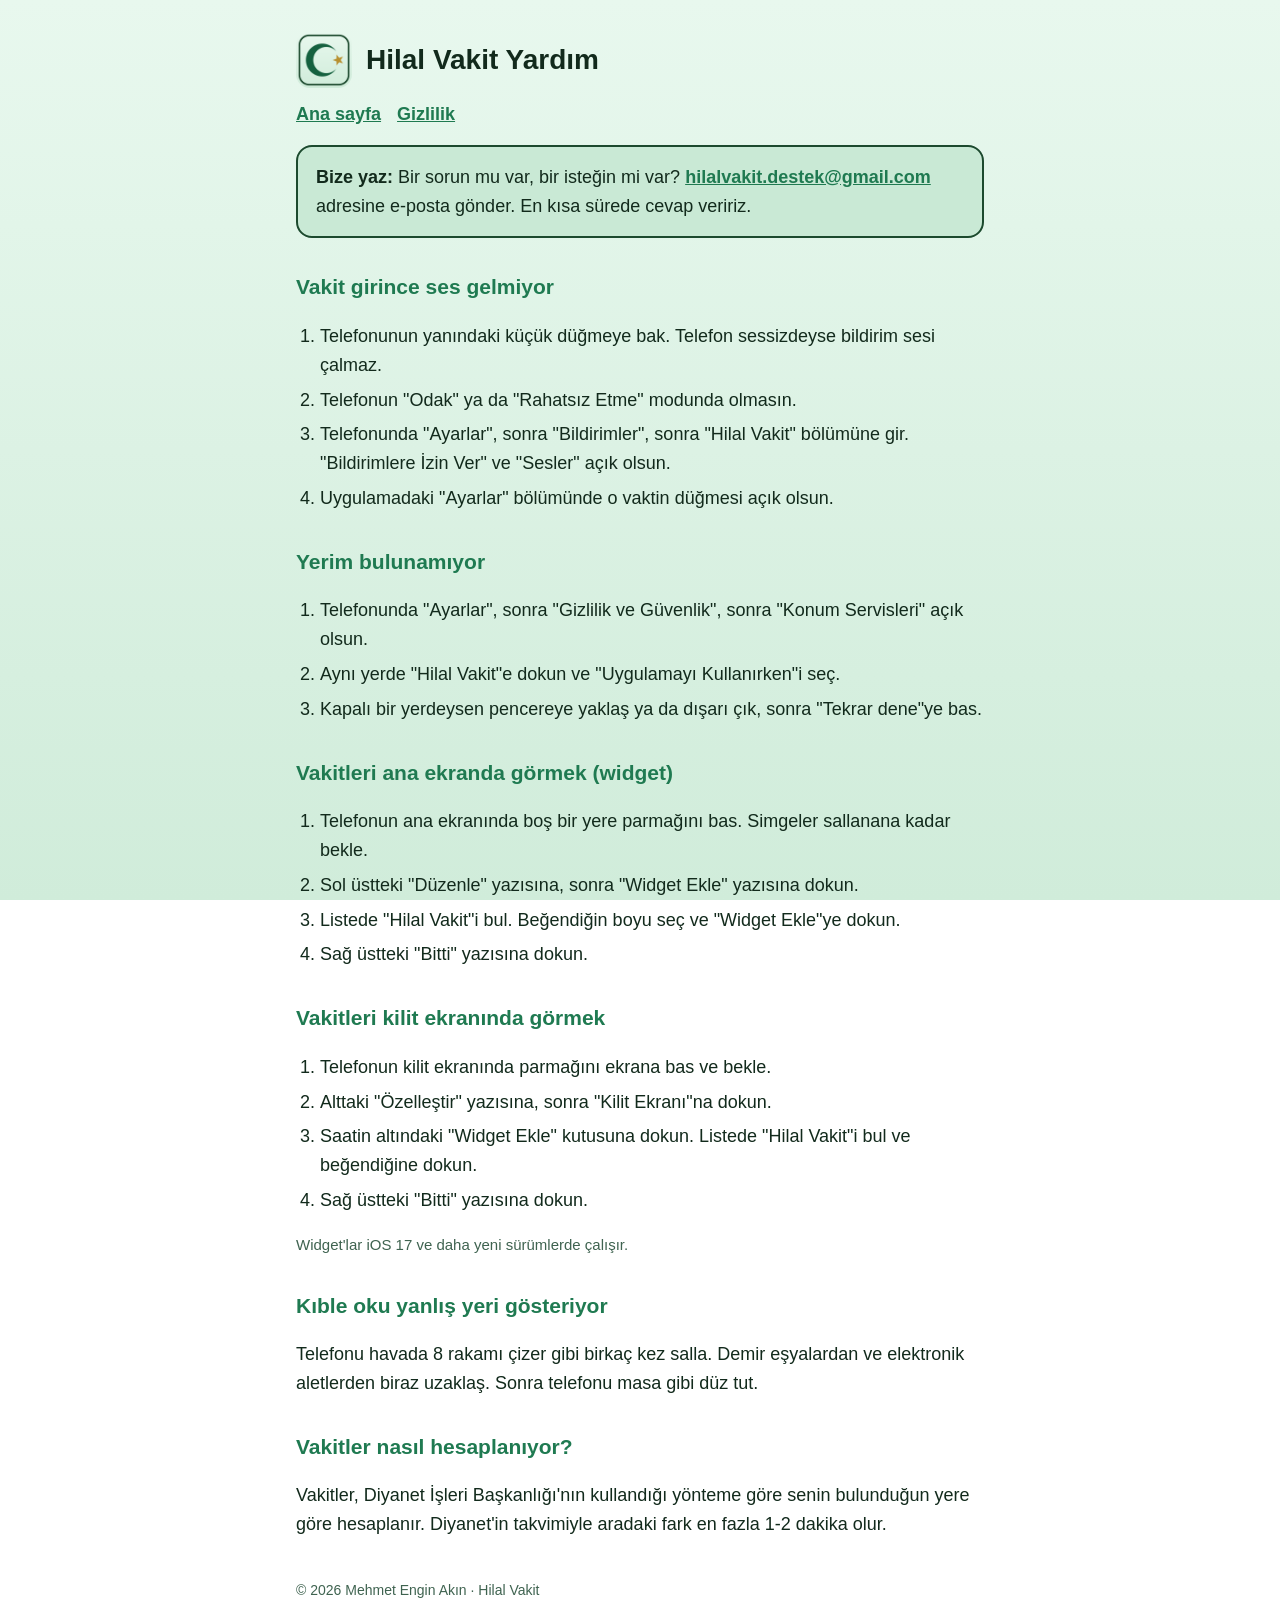
==== destek.html @ ad92a2e3 "Hilal Vakit gizlilik ve yardım sayfaları Co-Authored-By: Claude Opus 5.5 <noreply@anthropic.com>" ====
<!doctype html>
<html lang="tr">
<head>
<meta charset="utf-8">
<meta name="viewport" content="width=device-width,initial-scale=1">
<title>Yardım — Hilal Vakit</title>
<link rel="stylesheet" href="style.css">
</head>
<body>
<main>
<header><img src="icon.png" alt=""><h1>Hilal Vakit Yardım</h1></header>
<nav><a href="index.html">Ana sayfa</a><a href="gizlilik.html">Gizlilik</a></nav>

<div class="card"><strong>Bize yaz:</strong> Bir sorun mu var, bir isteğin mi var? <a href="mailto:hilalvakit.destek@gmail.com">hilalvakit.destek@gmail.com</a> adresine e-posta gönder. En kısa sürede cevap veririz.</div>

<h2>Vakit girince ses gelmiyor</h2>
<ol>
<li>Telefonunun yanındaki küçük düğmeye bak. Telefon sessizdeyse bildirim sesi çalmaz.</li>
<li>Telefonun "Odak" ya da "Rahatsız Etme" modunda olmasın.</li>
<li>Telefonunda "Ayarlar", sonra "Bildirimler", sonra "Hilal Vakit" bölümüne gir. "Bildirimlere İzin Ver" ve "Sesler" açık olsun.</li>
<li>Uygulamadaki "Ayarlar" bölümünde o vaktin düğmesi açık olsun.</li>
</ol>

<h2>Yerim bulunamıyor</h2>
<ol>
<li>Telefonunda "Ayarlar", sonra "Gizlilik ve Güvenlik", sonra "Konum Servisleri" açık olsun.</li>
<li>Aynı yerde "Hilal Vakit"e dokun ve "Uygulamayı Kullanırken"i seç.</li>
<li>Kapalı bir yerdeysen pencereye yaklaş ya da dışarı çık, sonra "Tekrar dene"ye bas.</li>
</ol>

<h2>Vakitleri ana ekranda görmek (widget)</h2>
<ol>
<li>Telefonun ana ekranında boş bir yere parmağını bas. Simgeler sallanana kadar bekle.</li>
<li>Sol üstteki "Düzenle" yazısına, sonra "Widget Ekle" yazısına dokun.</li>
<li>Listede "Hilal Vakit"i bul. Beğendiğin boyu seç ve "Widget Ekle"ye dokun.</li>
<li>Sağ üstteki "Bitti" yazısına dokun.</li>
</ol>

<h2>Vakitleri kilit ekranında görmek</h2>
<ol>
<li>Telefonun kilit ekranında parmağını ekrana bas ve bekle.</li>
<li>Alttaki "Özelleştir" yazısına, sonra "Kilit Ekranı"na dokun.</li>
<li>Saatin altındaki "Widget Ekle" kutusuna dokun. Listede "Hilal Vakit"i bul ve beğendiğine dokun.</li>
<li>Sağ üstteki "Bitti" yazısına dokun.</li>
</ol>
<p class="muted">Widget'lar iOS 17 ve daha yeni sürümlerde çalışır.</p>

<h2>Kıble oku yanlış yeri gösteriyor</h2>
<p>Telefonu havada 8 rakamı çizer gibi birkaç kez salla. Demir eşyalardan ve elektronik aletlerden biraz uzaklaş. Sonra telefonu masa gibi düz tut.</p>

<h2>Vakitler nasıl hesaplanıyor?</h2>
<p>Vakitler, Diyanet İşleri Başkanlığı'nın kullandığı yönteme göre senin bulunduğun yere göre hesaplanır. Diyanet'in takvimiyle aradaki fark en fazla 1-2 dakika olur.</p>

<footer>© 2026 Mehmet Engin Akın · Hilal Vakit</footer>
</main>
</body>
</html>
---- style.css ----
:root{--bg1:#E8F8EE;--bg2:#D0ECDA;--card:#C9E9D5;--t1:#122A1C;--t2:#3F6350;--ac:#1F7A51;--frame:#1C4A2E}
@media (prefers-color-scheme:dark){:root{--bg1:#245939;--bg2:#102A1B;--card:#173824;--t1:#EEF7F1;--t2:#A9C9B4;--ac:#8ED6AC;--frame:#7ED9A8}}
*{box-sizing:border-box}
body{margin:0;min-height:100vh;background:linear-gradient(180deg,var(--bg1),var(--bg2)) fixed;color:var(--t1);
 font-family:-apple-system,BlinkMacSystemFont,"Segoe UI",Roboto,Arial,sans-serif;font-size:18px;line-height:1.6}
main{max-width:720px;margin:0 auto;padding:32px 16px 56px}
header{display:flex;align-items:center;gap:14px;margin-bottom:8px}
header img{width:56px;height:56px;border-radius:14px}
h1{font-size:28px;margin:0}
h2{font-size:21px;margin:32px 0 8px;color:var(--ac)}
.muted{color:var(--t2);font-size:15px}
.card{background:var(--card);border:2px solid var(--frame);border-radius:16px;padding:16px 18px;margin:16px 0}
a{color:var(--ac);font-weight:600}
nav{display:flex;gap:16px;flex-wrap:wrap;margin:12px 0 4px}
ol,ul{padding-left:24px}
li{margin:6px 0}
footer{margin-top:40px;font-size:14px;color:var(--t2)}
.en{font-size:16px}
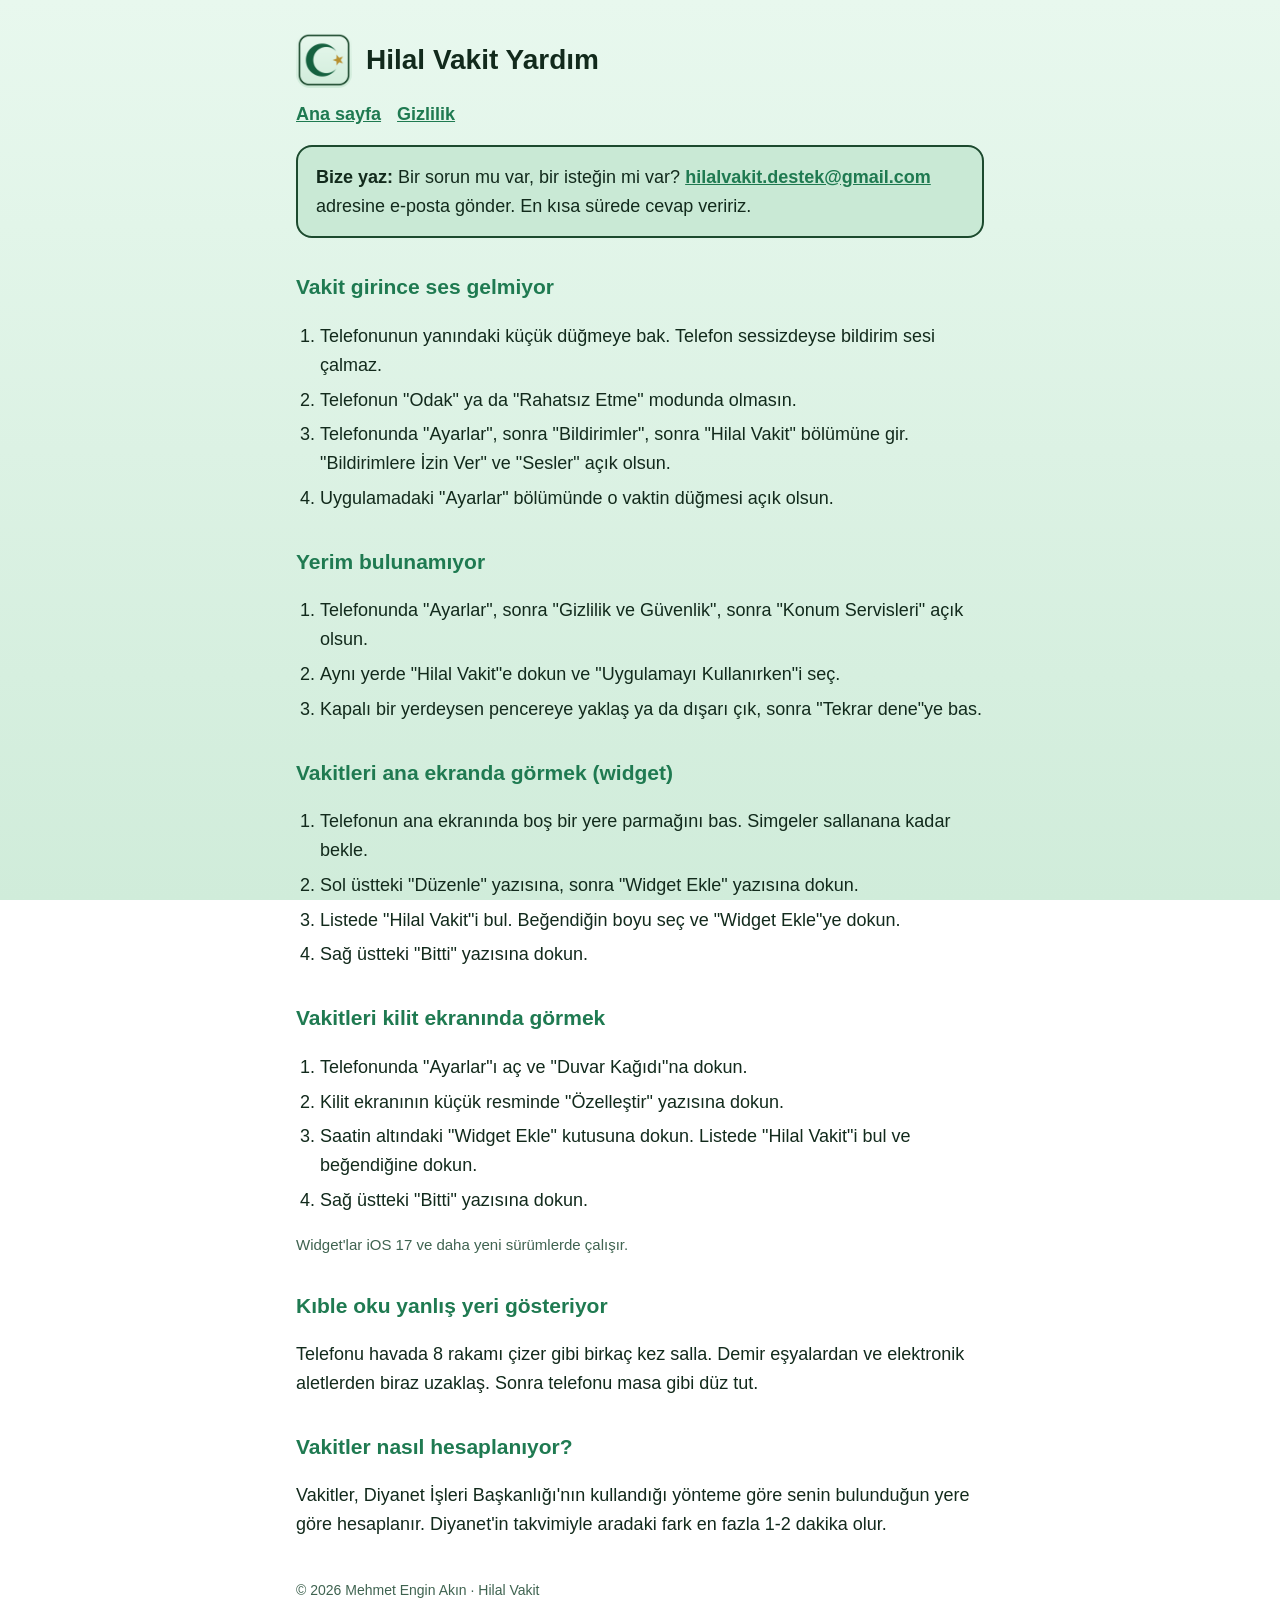
==== commit e1405e92: "Yardım: kilit ekranı adımları Ayarlar > Duvar Kağıdı yolundan Co-Authored-By: Claude Opus 5.5 <norep" ====
--- a/destek.html
+++ b/destek.html
@@ -38,8 +38,8 @@
 
 <h2>Vakitleri kilit ekranında görmek</h2>
 <ol>
-<li>Telefonun kilit ekranında parmağını ekrana bas ve bekle.</li>
-<li>Alttaki "Özelleştir" yazısına, sonra "Kilit Ekranı"na dokun.</li>
+<li>Telefonunda "Ayarlar"ı aç ve "Duvar Kağıdı"na dokun.</li>
+<li>Kilit ekranının küçük resminde "Özelleştir" yazısına dokun.</li>
 <li>Saatin altındaki "Widget Ekle" kutusuna dokun. Listede "Hilal Vakit"i bul ve beğendiğine dokun.</li>
 <li>Sağ üstteki "Bitti" yazısına dokun.</li>
 </ol>
